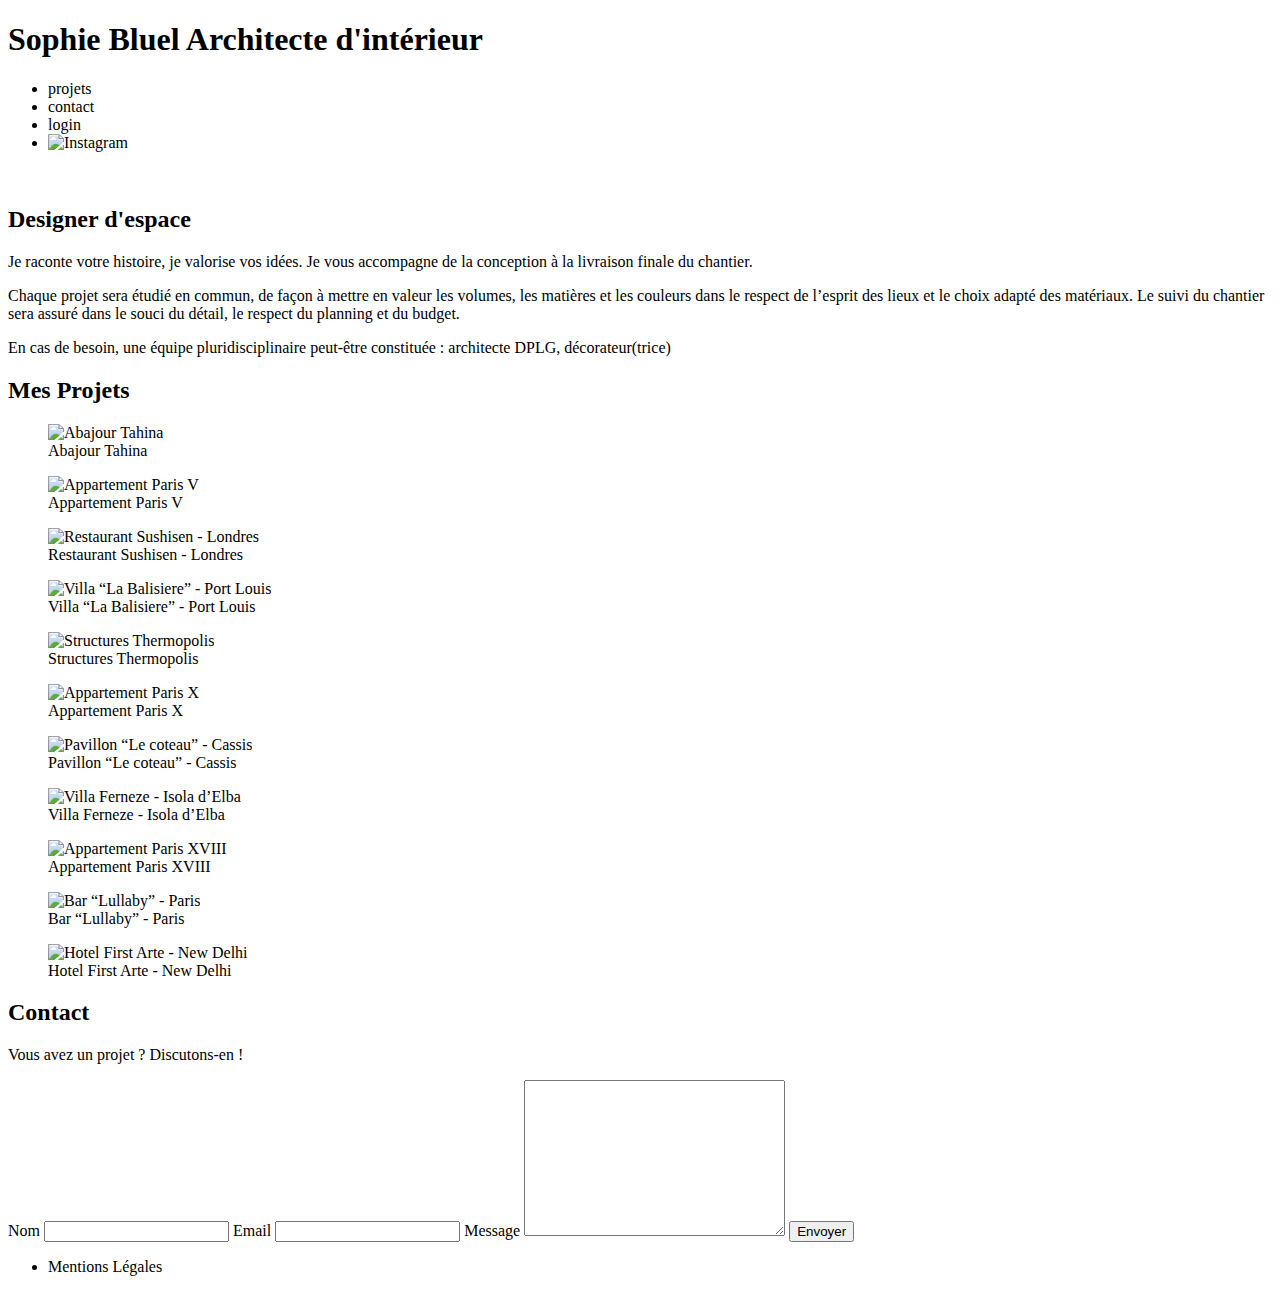
==== FrontEnd/index.html @ 4f0fb51d "feat: test API ok" ====
<!DOCTYPE html>
<html lang="fr">
<head>
	<meta charset="UTF-8">
	<title>Sophie Bluel - Architecte d'intérieur</title>
	<meta name="viewport" content="width=device-width, initial-scale=1.0">
	<link rel="preconnect" href="https://fonts.googleapis.com">
	<link rel="preconnect" href="https://fonts.gstatic.com" crossorigin>
	<link href="https://fonts.googleapis.com/css2?family=Syne:wght@700;800&family=Work+Sans&display=swap" rel="stylesheet">
	<meta name="description" content="">
	<link rel="stylesheet" href="./assets/style.css">
	<script src="./assets/scripts/main.js"></script>
</head>
<body>
<header>
	<h1>Sophie Bluel <span>Architecte d'intérieur</span></h1>
	<nav>
		<ul>
			<li>projets</li>
			<li>contact</li>
			<li>login</li>
			<li><img src="./assets/icons/instagram.png" alt="Instagram"></li>
		</ul>
	</nav>
</header>
<main>
	<section id="introduction">
		<figure>
			<img src="./assets/images/sophie-bluel.png" alt="">
		</figure>
		<article>
			<h2>Designer d'espace</h2>
			<p>Je raconte votre histoire, je valorise vos idées. Je vous accompagne de la conception à la livraison finale du chantier.</p>
			<p>Chaque projet sera étudié en commun, de façon à mettre en valeur les volumes, les matières et les couleurs dans le respect de l’esprit des lieux et le choix adapté des matériaux. Le suivi du chantier sera assuré dans le souci du détail, le respect du planning et du budget.</p>
			<p>En cas de besoin, une équipe pluridisciplinaire peut-être constituée : architecte DPLG, décorateur(trice)</p>
		</article>
	</section>
	<section id="portfolio">
		<h2>Mes Projets</h2>
		<div class="gallery">
			<figure>
				<img src="assets/images/abajour-tahina.png" alt="Abajour Tahina">
				<figcaption>Abajour Tahina</figcaption>
			</figure>
			<figure>
				<img src="assets/images/appartement-paris-v.png" alt="Appartement Paris V">
				<figcaption>Appartement Paris V</figcaption>
			</figure>
			<figure>
				<img src="assets/images/restaurant-sushisen-londres.png" alt="Restaurant Sushisen - Londres">
				<figcaption>Restaurant Sushisen - Londres</figcaption>
			</figure>
			<figure>
				<img src="assets/images/la-balisiere.png" alt="Villa “La Balisiere” - Port Louis">
				<figcaption>Villa “La Balisiere” - Port Louis</figcaption>
			</figure>
			<figure>
				<img src="assets/images/structures-thermopolis.png" alt="Structures Thermopolis">
				<figcaption>Structures Thermopolis</figcaption>
			</figure>
			<figure>
				<img src="assets/images/appartement-paris-x.png" alt="Appartement Paris X">
				<figcaption>Appartement Paris X</figcaption>
			</figure>
			<figure>
				<img src="assets/images/le-coteau-cassis.png" alt="Pavillon “Le coteau” - Cassis">
				<figcaption>Pavillon “Le coteau” - Cassis</figcaption>
			</figure>
			<figure>
				<img src="assets/images/villa-ferneze.png" alt="Villa Ferneze - Isola d’Elba">
				<figcaption>Villa Ferneze - Isola d’Elba</figcaption>
			</figure>
			<figure>
				<img src="assets/images/appartement-paris-xviii.png" alt="Appartement Paris XVIII">
				<figcaption>Appartement Paris XVIII</figcaption>
			</figure>
			<figure>
				<img src="assets/images/bar-lullaby-paris.png" alt="Bar “Lullaby” - Paris">
				<figcaption>Bar “Lullaby” - Paris</figcaption>
			</figure>
			<figure>
				<img src="assets/images/hotel-first-arte-new-delhi.png" alt="Hotel First Arte - New Delhi">
				<figcaption>Hotel First Arte - New Delhi</figcaption>
			</figure>
		</div>
	</section>
	<section id="contact">
		<h2>Contact</h2>
		<p>Vous avez un projet ? Discutons-en !</p>
		<form action="#" method="post">
			<label for="name">Nom</label>
			<input type="text" name="name" id="name">
			<label for="email">Email</label>
			<input type="email" name="email" id="email">
			<label for="message">Message</label>
			<textarea name="message" id="message" cols="30" rows="10"></textarea>
			<input type="submit" value="Envoyer">
		</form>
	</section>
</main>

<footer>
	<nav>
		<ul>
			<li>Mentions Légales</li>
		</ul>
	</nav>
</footer>
</body>
</html>
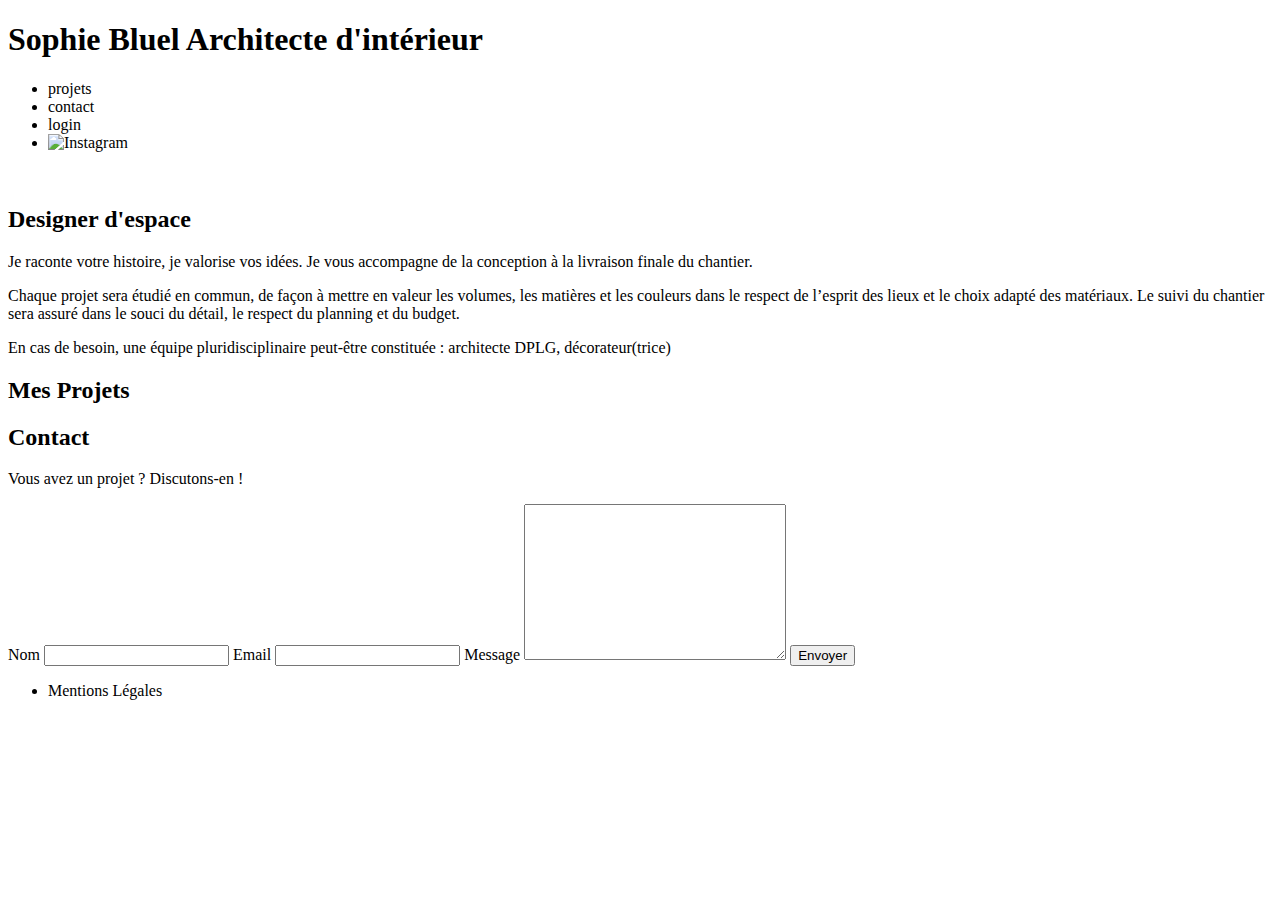
==== commit 293b116f: "feat: ajout dynamique de la gallerie via l'API" ====
--- a/FrontEnd/index.html
+++ b/FrontEnd/index.html
@@ -38,50 +38,6 @@
 	<section id="portfolio">
 		<h2>Mes Projets</h2>
 		<div class="gallery">
-			<figure>
-				<img src="assets/images/abajour-tahina.png" alt="Abajour Tahina">
-				<figcaption>Abajour Tahina</figcaption>
-			</figure>
-			<figure>
-				<img src="assets/images/appartement-paris-v.png" alt="Appartement Paris V">
-				<figcaption>Appartement Paris V</figcaption>
-			</figure>
-			<figure>
-				<img src="assets/images/restaurant-sushisen-londres.png" alt="Restaurant Sushisen - Londres">
-				<figcaption>Restaurant Sushisen - Londres</figcaption>
-			</figure>
-			<figure>
-				<img src="assets/images/la-balisiere.png" alt="Villa “La Balisiere” - Port Louis">
-				<figcaption>Villa “La Balisiere” - Port Louis</figcaption>
-			</figure>
-			<figure>
-				<img src="assets/images/structures-thermopolis.png" alt="Structures Thermopolis">
-				<figcaption>Structures Thermopolis</figcaption>
-			</figure>
-			<figure>
-				<img src="assets/images/appartement-paris-x.png" alt="Appartement Paris X">
-				<figcaption>Appartement Paris X</figcaption>
-			</figure>
-			<figure>
-				<img src="assets/images/le-coteau-cassis.png" alt="Pavillon “Le coteau” - Cassis">
-				<figcaption>Pavillon “Le coteau” - Cassis</figcaption>
-			</figure>
-			<figure>
-				<img src="assets/images/villa-ferneze.png" alt="Villa Ferneze - Isola d’Elba">
-				<figcaption>Villa Ferneze - Isola d’Elba</figcaption>
-			</figure>
-			<figure>
-				<img src="assets/images/appartement-paris-xviii.png" alt="Appartement Paris XVIII">
-				<figcaption>Appartement Paris XVIII</figcaption>
-			</figure>
-			<figure>
-				<img src="assets/images/bar-lullaby-paris.png" alt="Bar “Lullaby” - Paris">
-				<figcaption>Bar “Lullaby” - Paris</figcaption>
-			</figure>
-			<figure>
-				<img src="assets/images/hotel-first-arte-new-delhi.png" alt="Hotel First Arte - New Delhi">
-				<figcaption>Hotel First Arte - New Delhi</figcaption>
-			</figure>
 		</div>
 	</section>
 	<section id="contact">
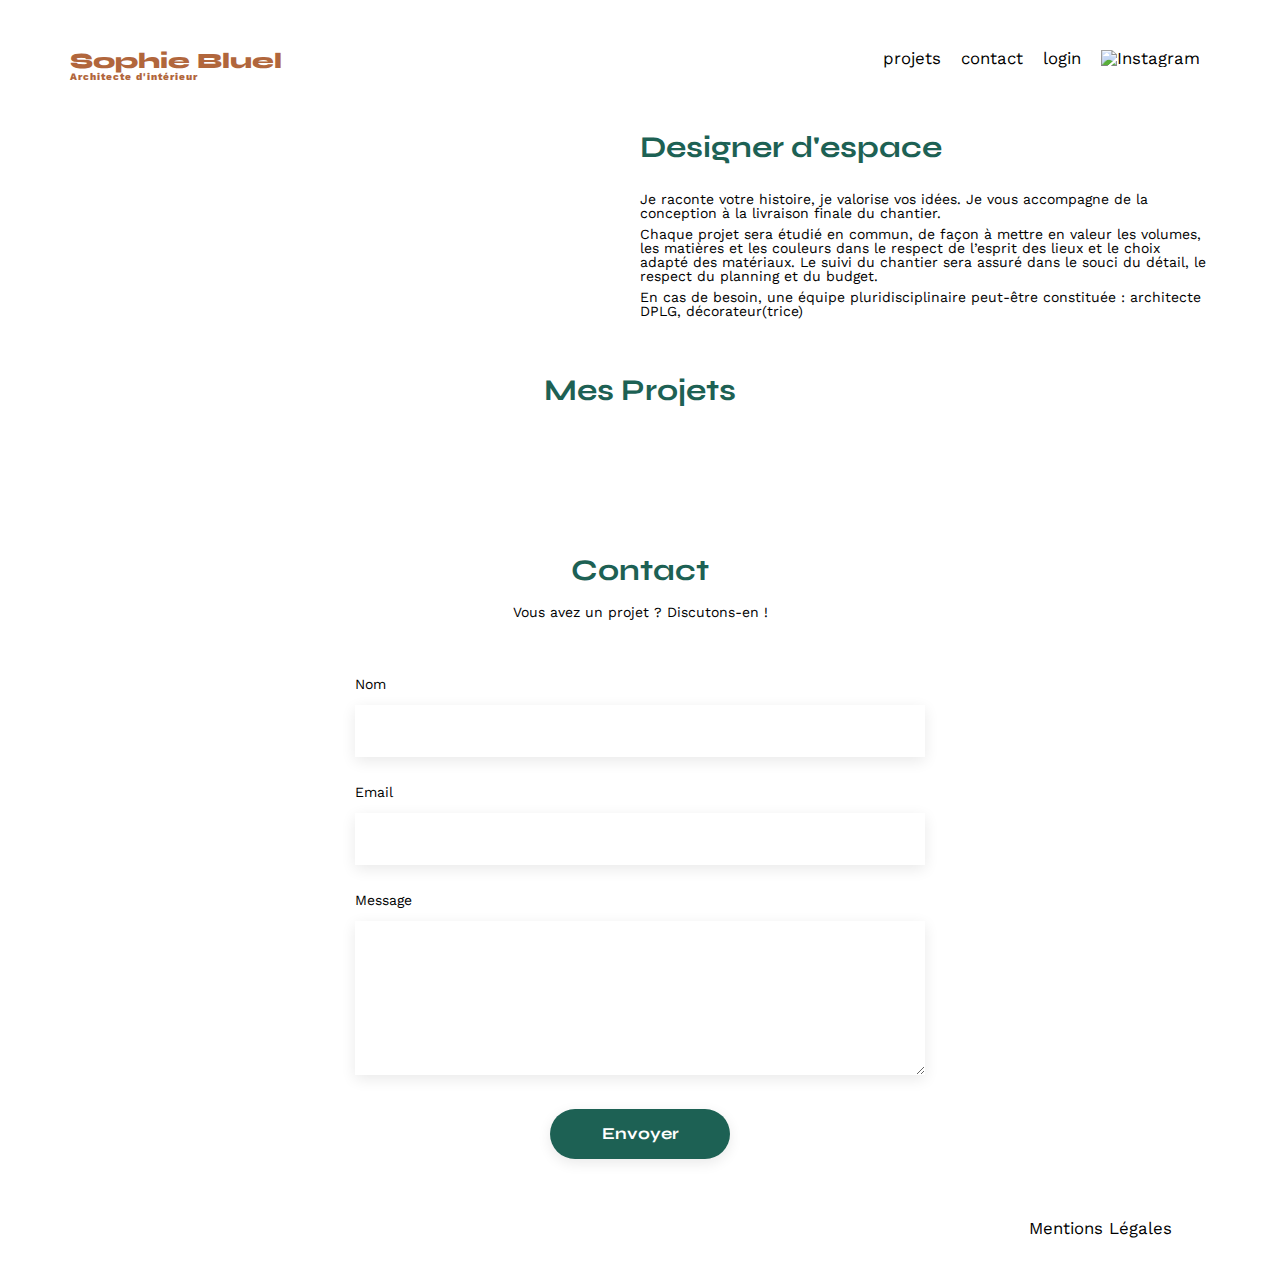
==== commit e0e80517: "feat: page login" ====
--- a/FrontEnd/index.html
+++ b/FrontEnd/index.html
@@ -1,66 +1,81 @@
 <!DOCTYPE html>
 <html lang="fr">
-<head>
-	<meta charset="UTF-8">
-	<title>Sophie Bluel - Architecte d'intérieur</title>
-	<meta name="viewport" content="width=device-width, initial-scale=1.0">
-	<link rel="preconnect" href="https://fonts.googleapis.com">
-	<link rel="preconnect" href="https://fonts.gstatic.com" crossorigin>
-	<link href="https://fonts.googleapis.com/css2?family=Syne:wght@700;800&family=Work+Sans&display=swap" rel="stylesheet">
-	<meta name="description" content="">
-	<link rel="stylesheet" href="./assets/style.css">
-	<script src="./assets/scripts/main.js"></script>
-</head>
-<body>
-<header>
-	<h1>Sophie Bluel <span>Architecte d'intérieur</span></h1>
-	<nav>
-		<ul>
-			<li>projets</li>
-			<li>contact</li>
-			<li>login</li>
-			<li><img src="./assets/icons/instagram.png" alt="Instagram"></li>
-		</ul>
-	</nav>
-</header>
-<main>
-	<section id="introduction">
-		<figure>
-			<img src="./assets/images/sophie-bluel.png" alt="">
-		</figure>
-		<article>
-			<h2>Designer d'espace</h2>
-			<p>Je raconte votre histoire, je valorise vos idées. Je vous accompagne de la conception à la livraison finale du chantier.</p>
-			<p>Chaque projet sera étudié en commun, de façon à mettre en valeur les volumes, les matières et les couleurs dans le respect de l’esprit des lieux et le choix adapté des matériaux. Le suivi du chantier sera assuré dans le souci du détail, le respect du planning et du budget.</p>
-			<p>En cas de besoin, une équipe pluridisciplinaire peut-être constituée : architecte DPLG, décorateur(trice)</p>
-		</article>
-	</section>
-	<section id="portfolio">
-		<h2>Mes Projets</h2>
-		<div class="gallery">
-		</div>
-	</section>
-	<section id="contact">
-		<h2>Contact</h2>
-		<p>Vous avez un projet ? Discutons-en !</p>
-		<form action="#" method="post">
-			<label for="name">Nom</label>
-			<input type="text" name="name" id="name">
-			<label for="email">Email</label>
-			<input type="email" name="email" id="email">
-			<label for="message">Message</label>
-			<textarea name="message" id="message" cols="30" rows="10"></textarea>
-			<input type="submit" value="Envoyer">
-		</form>
-	</section>
-</main>
+  <head>
+    <meta charset="UTF-8" />
+    <title>Sophie Bluel - Architecte d'intérieur</title>
+    <meta name="viewport" content="width=device-width, initial-scale=1.0" />
+    <link rel="preconnect" href="https://fonts.googleapis.com" />
+    <link rel="preconnect" href="https://fonts.gstatic.com" crossorigin />
+    <link
+      href="https://fonts.googleapis.com/css2?family=Syne:wght@700;800&family=Work+Sans&display=swap"
+      rel="stylesheet"
+    />
+    <meta name="description" content="" />
+    <link rel="stylesheet" href="./assets/style.css" />
+    <script src="./assets/scripts/main.js"></script>
+  </head>
+  <body>
+    <header>
+      <h1>Sophie Bluel <span>Architecte d'intérieur</span></h1>
+      <nav>
+        <ul>
+          <li>projets</li>
+          <li>contact</li>
+          <li>login</li>
+          <li><img src="./assets/icons/instagram.png" alt="Instagram" /></li>
+        </ul>
+      </nav>
+    </header>
+    <main>
+      <section id="introduction">
+        <figure>
+          <img src="./assets/images/sophie-bluel.png" alt="" />
+        </figure>
+        <article>
+          <h2>Designer d'espace</h2>
+          <p>
+            Je raconte votre histoire, je valorise vos idées. Je vous accompagne
+            de la conception à la livraison finale du chantier.
+          </p>
+          <p>
+            Chaque projet sera étudié en commun, de façon à mettre en valeur les
+            volumes, les matières et les couleurs dans le respect de l’esprit
+            des lieux et le choix adapté des matériaux. Le suivi du chantier
+            sera assuré dans le souci du détail, le respect du planning et du
+            budget.
+          </p>
+          <p>
+            En cas de besoin, une équipe pluridisciplinaire peut-être constituée
+            : architecte DPLG, décorateur(trice)
+          </p>
+        </article>
+      </section>
+      <section id="portfolio">
+        <h2>Mes Projets</h2>
+        <div id="filter-btn"></div>
+        <div class="gallery"></div>
+      </section>
+      <section id="contact">
+        <h2>Contact</h2>
+        <p>Vous avez un projet ? Discutons-en !</p>
+        <form action="#" method="post">
+          <label for="name">Nom</label>
+          <input type="text" name="name" id="name" />
+          <label for="email">Email</label>
+          <input type="email" name="email" id="email" />
+          <label for="message">Message</label>
+          <textarea name="message" id="message" cols="30" rows="10"></textarea>
+          <input type="submit" value="Envoyer" />
+        </form>
+      </section>
+    </main>
 
-<footer>
-	<nav>
-		<ul>
-			<li>Mentions Légales</li>
-		</ul>
-	</nav>
-</footer>
-</body>
+    <footer>
+      <nav>
+        <ul>
+          <li>Mentions Légales</li>
+        </ul>
+      </nav>
+    </footer>
+  </body>
 </html>
--- a/FrontEnd/assets/style.css
+++ b/FrontEnd/assets/style.css
@@ -0,0 +1,345 @@
+/* http://meyerweb.com/eric/tools/css/reset/
+   v2.0 | 20110126
+   License: none (public domain)
+*/
+
+html,
+body,
+div,
+span,
+applet,
+object,
+iframe,
+h1,
+h2,
+h3,
+h4,
+h5,
+h6,
+p,
+blockquote,
+pre,
+a,
+abbr,
+acronym,
+address,
+big,
+cite,
+code,
+del,
+dfn,
+em,
+img,
+ins,
+kbd,
+q,
+s,
+samp,
+small,
+strike,
+strong,
+sub,
+sup,
+tt,
+var,
+b,
+u,
+i,
+center,
+dl,
+dt,
+dd,
+ol,
+ul,
+li,
+fieldset,
+form,
+label,
+legend,
+table,
+caption,
+tbody,
+tfoot,
+thead,
+tr,
+th,
+td,
+article,
+aside,
+canvas,
+details,
+embed,
+figure,
+figcaption,
+footer,
+header,
+hgroup,
+menu,
+nav,
+output,
+ruby,
+section,
+summary,
+time,
+mark,
+audio,
+video {
+  margin: 0;
+  padding: 0;
+  border: 0;
+  font-size: 100%;
+  font: inherit;
+  vertical-align: baseline;
+}
+/* HTML5 display-role reset for older browsers */
+article,
+aside,
+details,
+figcaption,
+figure,
+footer,
+header,
+hgroup,
+menu,
+nav,
+section {
+  display: block;
+}
+body {
+  line-height: 1;
+}
+ol,
+ul {
+  list-style: none;
+}
+blockquote,
+q {
+  quotes: none;
+}
+blockquote:before,
+blockquote:after,
+q:before,
+q:after {
+  content: "";
+  content: none;
+}
+table {
+  border-collapse: collapse;
+  border-spacing: 0;
+}
+/** end reset css**/
+body {
+  max-width: 1140px;
+  margin: auto;
+  font-family: "Work Sans";
+  font-size: 14px;
+}
+header {
+  display: flex;
+  justify-content: space-between;
+  margin: 50px 0;
+}
+section {
+  margin: 50px 0;
+}
+
+h1 {
+  display: flex;
+  flex-direction: column;
+  font-family: "Syne";
+  font-size: 22px;
+  font-weight: 800;
+  color: #b1663c;
+}
+
+h1 > span {
+  font-family: "Work Sans";
+  font-size: 10px;
+  letter-spacing: 0.1em;
+}
+
+h2 {
+  font-family: "Syne";
+  font-weight: 700;
+  font-size: 30px;
+  color: #1d6154;
+}
+nav ul {
+  display: flex;
+  align-items: center;
+  list-style-type: none;
+}
+nav li {
+  padding: 0 10px;
+  font-size: 1.2em;
+}
+
+li:hover {
+  color: #b1663c;
+}
+#introduction {
+  display: flex;
+  align-items: center;
+}
+#introduction figure {
+  flex: 1;
+}
+#introduction img {
+  display: block;
+  margin: auto;
+  width: 80%;
+}
+
+#introduction article {
+  flex: 1;
+}
+#introduction h2 {
+  margin-bottom: 1em;
+}
+
+#introduction p {
+  margin-bottom: 0.5em;
+}
+#portfolio h2 {
+  text-align: center;
+  margin-bottom: 1em;
+}
+
+.gallery {
+  width: 100%;
+  display: grid;
+  grid-template-columns: 1fr 1fr 1fr;
+  grid-column-gap: 20px;
+  grid-row-gap: 20px;
+}
+
+.gallery img {
+  width: 100%;
+}
+#contact {
+  width: 50%;
+  margin: auto;
+}
+#contact > * {
+  text-align: center;
+}
+#contact h2 {
+  margin-bottom: 20px;
+}
+#contact form {
+  text-align: left;
+  margin-top: 30px;
+  display: flex;
+  flex-direction: column;
+}
+
+#contact input {
+  height: 50px;
+  font-size: 1.2em;
+  border: none;
+  box-shadow: 0px 4px 14px rgba(0, 0, 0, 0.09);
+}
+#contact label {
+  margin: 2em 0 1em 0;
+}
+#contact textarea {
+  border: none;
+  box-shadow: 0px 4px 14px rgba(0, 0, 0, 0.09);
+}
+
+input[type="submit"] {
+  font-family: "Syne";
+  font-weight: 700;
+  color: white;
+  background-color: #1d6154;
+  margin: 2em auto;
+  width: 180px;
+  text-align: center;
+  border-radius: 60px;
+  cursor: pointer;
+}
+
+footer nav ul {
+  display: flex;
+  justify-content: flex-end;
+  margin: 2em;
+}
+
+
+/** CSS RAJOUTE **/
+
+#filter-btn {
+    display: flex;
+    flex-direction: row;
+    justify-content: center;
+    gap: 10px;
+    margin: 50px;
+}
+
+#filter-btn button {
+    color: #1D6154;
+    text-align: center;
+    font-family: "Syne";
+    font-size: 15px;
+    border-radius: 60px;
+    border: 1px solid #1D6154;
+    background-color: #ffffff;
+    padding: 9px 14px;
+    min-width: 100px;
+}
+
+ #filter-btn button:hover{
+   color: #ffffff;
+    background-color: #1D6154;
+	cursor: pointer;
+} 
+#filter-btn button.active {
+    color: #ffffff;
+    background-color: #1D6154;
+}
+
+nav a {
+  text-decoration: none;
+  color: black;
+}
+nav a:hover {
+color: #B1663C;
+}
+.active {
+  font-weight: bold;
+}
+
+#login {
+  width: 50%;
+  margin: auto;
+}
+#login > * {
+  text-align: center;
+}
+#login h2 {
+  margin-bottom: 20px;
+}
+#login form {
+  text-align: left;
+  margin-top: 30px;
+  display: flex;
+  flex-direction: column;
+}
+
+#login input {
+  height: 50px;
+  font-size: 1.2em;
+  border: none;
+  box-shadow: 0px 4px 14px rgba(0, 0, 0, 0.09);
+}
+#login label {
+  margin: 2em 0 1em 0;
+}
+#login textarea {
+  border: none;
+  box-shadow: 0px 4px 14px rgba(0, 0, 0, 0.09);
+}
+#login p {
+  text-decoration: underline;
+  cursor: pointer;
+}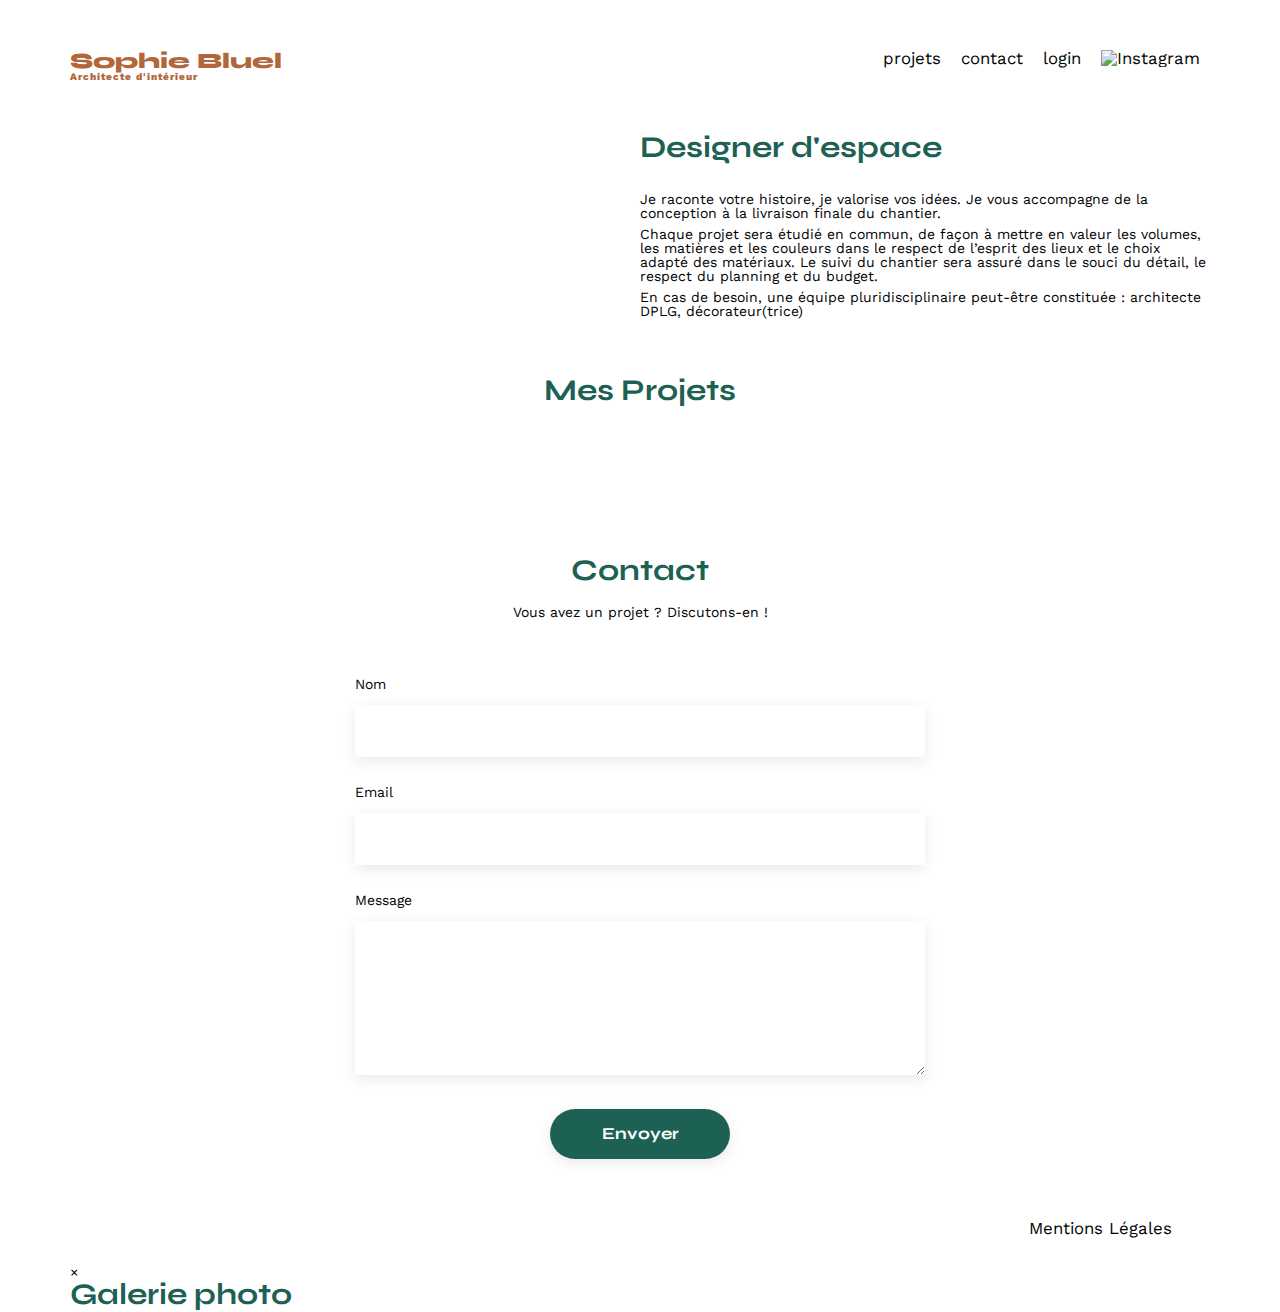
==== commit 015f0e2b: "amélioration de la barre" ====
--- a/FrontEnd/index.html
+++ b/FrontEnd/index.html
@@ -9,6 +9,10 @@
     <link
       href="https://fonts.googleapis.com/css2?family=Syne:wght@700;800&family=Work+Sans&display=swap"
       rel="stylesheet"
+    />
+    <link
+      rel="stylesheet"
+      href="https://cdnjs.cloudflare.com/ajax/libs/font-awesome/5.15.4/css/all.min.css"
     />
     <meta name="description" content="" />
     <link rel="stylesheet" href="./assets/style.css" />
@@ -77,5 +81,11 @@
         </ul>
       </nav>
     </footer>
+    <div class="modal-content">
+      <span class="close">&times;</span>
+      <h2>Galerie photo</h2>
+      <div class="modal-gallery"></div>
+    </div>
+  </div>
   </body>
 </html>
--- a/FrontEnd/assets/style.css
+++ b/FrontEnd/assets/style.css
@@ -312,12 +312,12 @@
 #login {
   width: 50%;
   margin: auto;
-}
-#login > * {
-  text-align: center;
-}
+  text-align: center;
+}
+
 #login h2 {
   margin-bottom: 20px;
+  text-align: center;
 }
 #login form {
   text-align: left;
@@ -335,11 +335,31 @@
 #login label {
   margin: 2em 0 1em 0;
 }
-#login textarea {
-  border: none;
-  box-shadow: 0px 4px 14px rgba(0, 0, 0, 0.09);
-}
-#login p {
-  text-decoration: underline;
-  cursor: pointer;
-}+
+.container {
+  display: flex;
+ justify-content: center;
+  margin-bottom: 20px;
+}
+
+#edit-projects {
+  padding: 10px 20px;
+  text-decoration: none;
+  color: black;
+}
+
+/** BARRE MODE EDITION **/
+
+.edit-bar {
+  position: fixed;
+  top: 0;
+  left: 0;
+  width: 100%;
+  background-color: black;
+  color: white;
+  text-align: center;
+  padding: 15px 0;
+  z-index: 10;
+  font-size: 16px;
+}
+
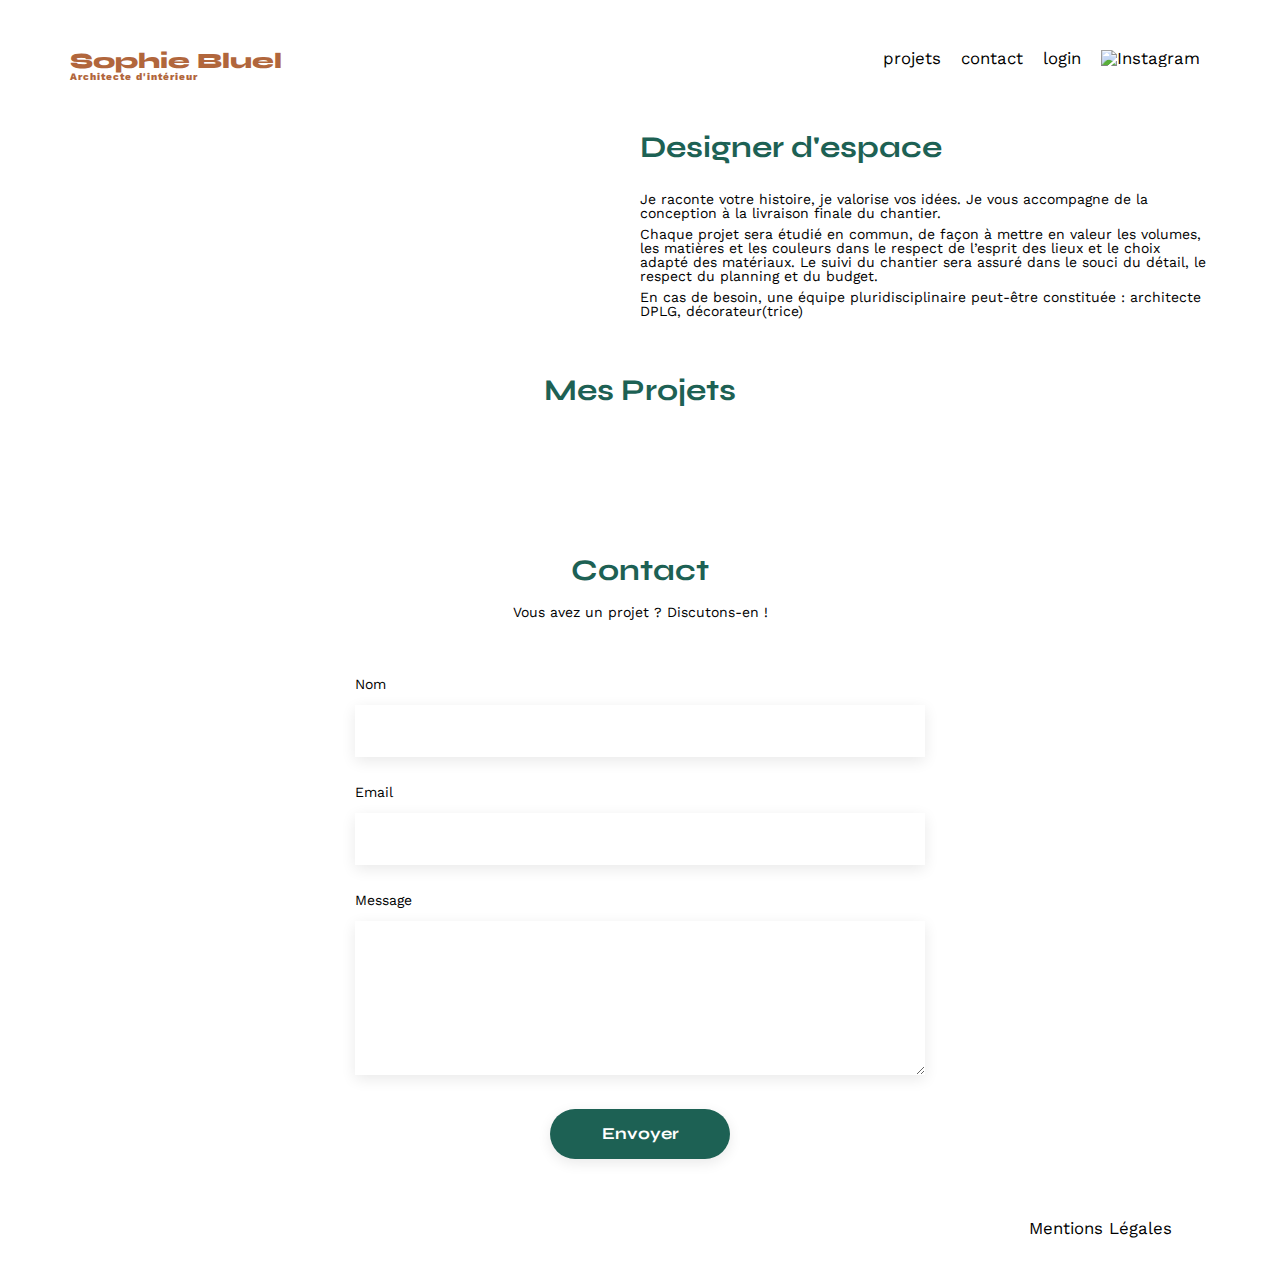
==== commit a968d0bc: "finish modal delete and add images" ====
--- a/FrontEnd/index.html
+++ b/FrontEnd/index.html
@@ -81,11 +81,47 @@
         </ul>
       </nav>
     </footer>
-    <div class="modal-content">
-      <span class="close">&times;</span>
-      <h2>Galerie photo</h2>
-      <div class="modal-gallery"></div>
+    <!-- MODAL -->
+    <div class="modal-overlay"></div>
+    <div id="edit-modal" class="modal">
+      <div class="modal-content">
+        <span class="close">&times;</span>
+        <h2 class="modal-title">Galerie photo</h2>
+        <div class="modal-gallery"></div>
+        <div class="separator"></div>
+        <button id="add-photo-btn">Ajouter une photo</button>
+        <div id="add-photo-form" style="display: none">
+          <span id="back-arrow">&larr;</span>
+          <h2>Ajout photo</h2>
+          <form id="new-photo-form" method="post">
+            <div>
+              <label for="photo-file" class="upload-label">
+                <div class="upload-box" id="upload-box-preview">
+                  <i class="fas fa-image"></i>
+                  <span>+ Ajouter photo</span>
+                  <small>jpg, png : 4mo max</small>
+                </div>
+              </label>
+              <input
+                type="file"
+                id="photo-file"
+                name="file"
+                accept="image/*"
+                required
+              />
+            </div>
+            <label for="photo-title">Titre</label>
+            <input type="text" id="photo-title" name="title" required />
+
+            <label for="photo-category">Catégorie</label>
+            <select id="photo-category" name="category" required></select>
+
+            <div class="separator"></div>
+
+            <button type="submit" class="add-btn">Valider</button>
+          </form>
+        </div>
+      </div>
     </div>
-  </div>
   </body>
 </html>
--- a/FrontEnd/assets/style.css
+++ b/FrontEnd/assets/style.css
@@ -363,3 +363,188 @@
   font-size: 16px;
 }
 
+/** MODAL EDIT **/
+
+.modal {
+  display: none; 
+  position: fixed; 
+  justify-content: center;
+  z-index: 100; 
+  left: 0;
+  top: 0;
+  width: 100%;
+  height: 100%; 
+  background-color: rgba(0, 0, 0, 0.5); 
+}
+
+.modal-content {
+  background-color: white;
+  margin: 70px auto; 
+  padding: 35px;
+  width: 50%; 
+  max-width: 600px;
+  position: relative;
+  border-radius: 8px;
+}
+
+.modal-content h2 {
+  margin-bottom: 30px;
+  text-align: center;
+}
+
+.modal-gallery {
+  display: flex;
+  flex-wrap: wrap;
+  gap: 10px;
+  padding: 20px;
+}
+
+.modal-gallery figure {
+  position: relative;
+  display: inline-block;
+}
+
+.modal-gallery img {
+  width: 100px;
+  height: 130px;
+  object-fit: cover;
+}
+
+.modal-gallery .delete-icon {
+  position: absolute;
+  top: 5px;
+  right: 5px;
+  padding: 5px;
+  color: white;
+  cursor: pointer;
+  background-color: black;
+  font-size: 11px;
+}
+
+.close {
+  position: absolute;
+  top: 10px;
+  right: 20px;
+  font-size: 30px;
+  cursor: pointer;
+}
+
+/** SEPARATEUR **/
+.separator {
+  width: 100%;       
+  height: 2px;       
+  background-color: #ccc;
+  margin: 20px 0;    
+  border-radius: 1px; 
+}
+
+#add-photo-btn {
+  color: white;
+  text-align: center;
+  font-family: "Syne";
+  font-size: 15px;
+  border-radius: 60px;
+  border: 1px solid #1D6154;
+  background-color: #1D6154;
+  padding: 9px 80px;
+  min-width: 100px;
+  display: block; 
+  margin: 20px auto;
+  cursor: pointer;
+}
+
+#back-arrow {
+  cursor: pointer;
+  position: absolute;
+  top: 10px;
+  left: 20px;
+  font-size: 30px;
+}
+
+
+#add-photo-form form {
+  display: flex;
+  flex-direction: column;
+  justify-content: center;
+}
+
+#add-photo-form input, select {
+  height: 50px;
+  font-size: 1.2em;
+  border: none;
+  box-shadow: 0px 4px 14px rgba(0, 0, 0, 0.09);
+  justify-content: center;
+}
+#add-photo-form label {
+  margin: 2em 0 1em 0;
+}
+
+#new-photo-form {
+  padding-right: 25px;
+  padding-left: 25px;
+}
+
+.add-btn {
+  color: white;
+  text-align: center;
+  font-family: "Syne";
+  font-size: 15px;
+  border-radius: 60px;
+  border: 1px solid #919599;
+  background-color: #919599;
+  padding: 9px 120px;
+  min-width: 100px;
+  display: block; 
+  margin: 20px auto;
+  cursor: not-allowed;
+  pointer-events: none;
+}
+form:valid .add-btn {
+  background-color: #1d6154;
+  border: 1px solid #1d6154;
+  cursor: pointer;
+  pointer-events: auto;
+}
+
+.upload-label {
+  display: block;
+  width: 100%;
+  border-radius: 10px;
+  cursor: pointer;
+}
+
+.upload-box {
+  display: flex;
+  flex-direction: column;
+  align-items: center;
+  justify-content: center;
+  background-color: #f0f0f0;
+  padding: 15px;
+  border-radius: 10px;
+}
+
+.upload-box i {
+  font-size: 80px;
+  color: #919599;
+}
+
+.upload-box span {
+  font-size: 16px;
+  margin-top: 10px;
+}
+
+.upload-box small {
+  margin-top: 5px;
+  color: #888;
+}
+
+input[type="file"] {
+  display: none;
+}
+
+#upload-box-preview img {
+  max-width: 100%;
+  max-height: 200px;
+  object-fit: cover;
+  border-radius: 10px;
+}